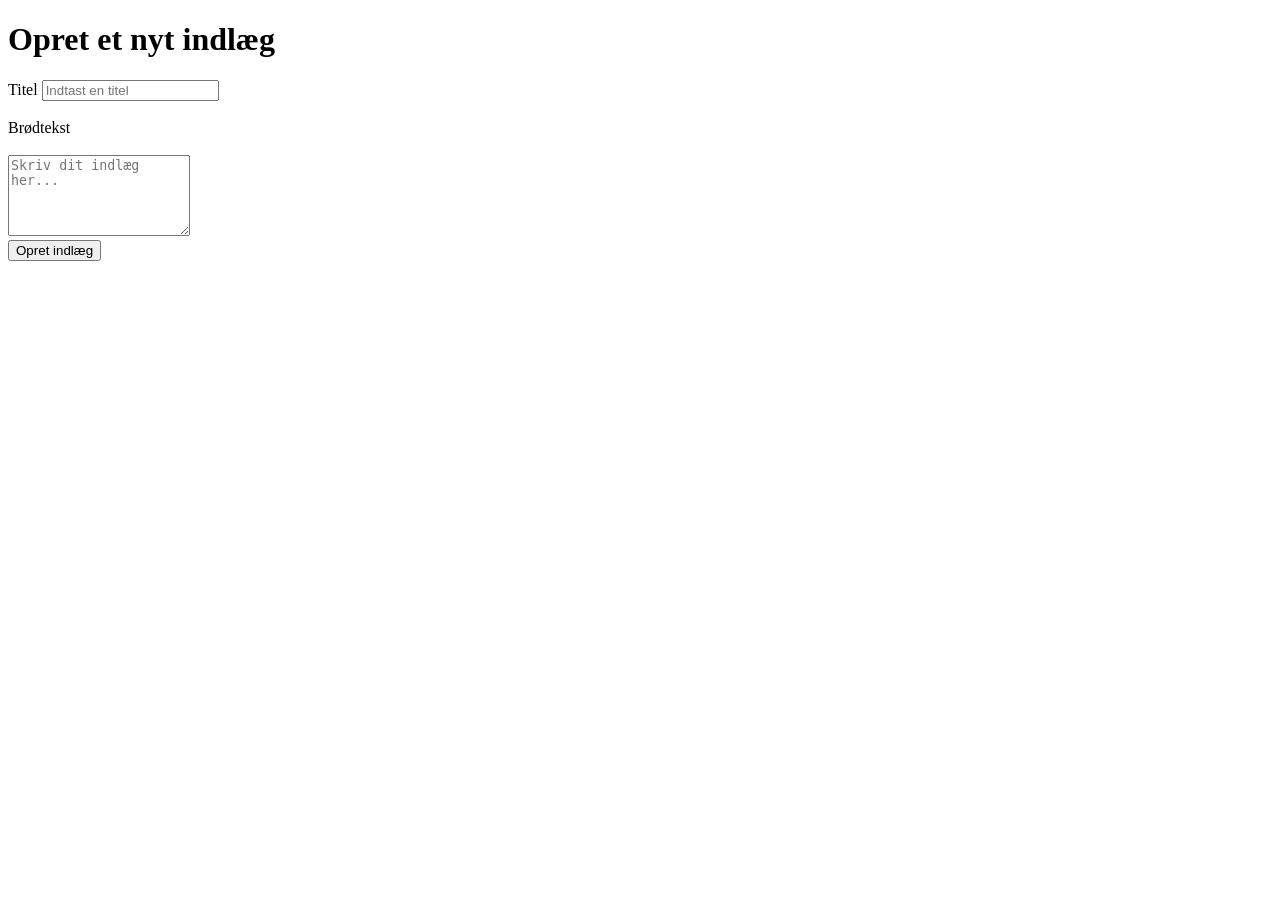
==== src/main/resources/templates/createPost.html @ a9f47250 "refactor project" ====
<!DOCTYPE html>
<html xmlns="http://www.w3.org/1999/xhtml" xmlns:th="http://www.thymeleaf.org">
<head>
    <meta charset="UTF-8">
    <title>Opret indlæg</title>
</head>
<body>
<h1>Opret et nyt indlæg</h1>

<form th:action="@{/createPost}" method="post">

    <label for="title">Titel</label>
    <input type="text" id="title" name="title" placeholder="Indtast en titel" required><br><br>

    <label for="body">Brødtekst</label><br><br>
    <textarea id="body" name="body" placeholder="Skriv dit indlæg her..." rows="5" required></textarea><br>

    <button type="submit">Opret indlæg</button>
</form>
</body>
</html>
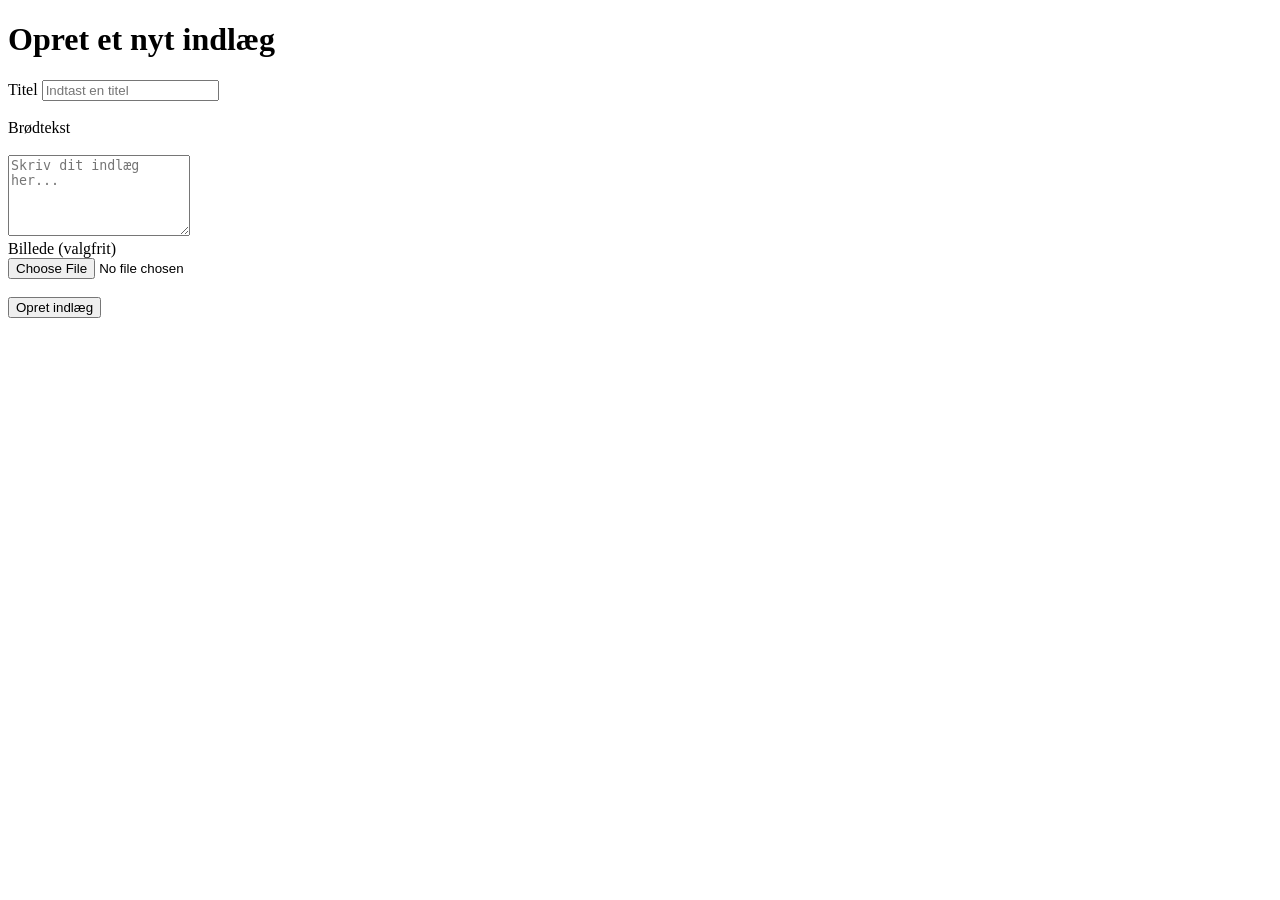
==== commit f6e30810: "nav bar function running" ====
--- a/src/main/resources/templates/createPost.html
+++ b/src/main/resources/templates/createPost.html
@@ -5,6 +5,8 @@
     <title>Opret indlæg</title>
 </head>
 <body>
+<div th:replace="~{fragments :: navigation}"></div>
+
 <h1>Opret et nyt indlæg</h1>
 
 <form th:action="@{/createPost}" method="post">
@@ -15,6 +17,9 @@
     <label for="body">Brødtekst</label><br><br>
     <textarea id="body" name="body" placeholder="Skriv dit indlæg her..." rows="5" required></textarea><br>
 
+    <label for="image">Billede (valgfrit)</label><br>
+    <input type="file" id="image" name="image" accept="image/*"><br><br>
+
     <button type="submit">Opret indlæg</button>
 </form>
 </body>
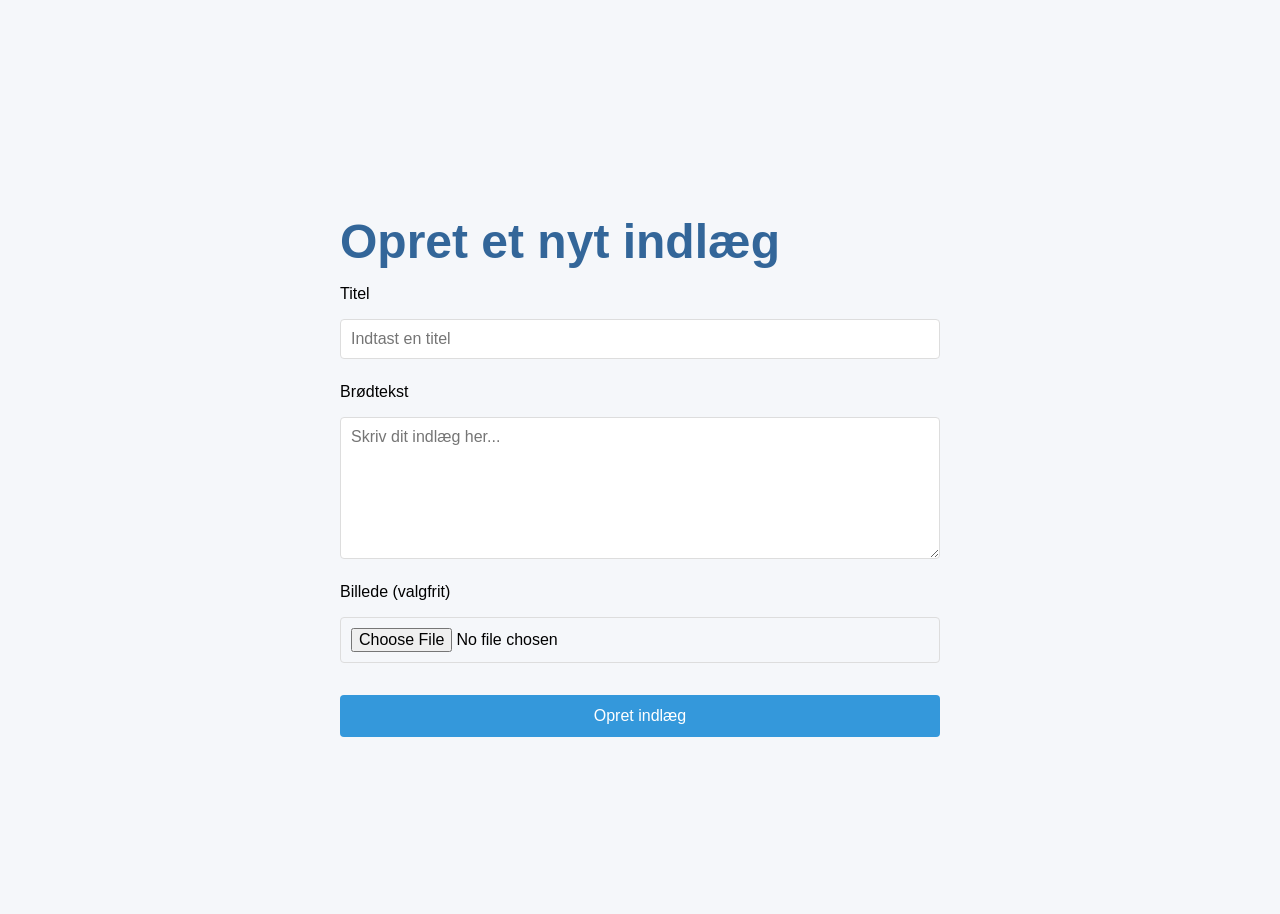
==== commit 74ae071e: "homepage styled" ====
--- a/src/main/resources/templates/createPost.html
+++ b/src/main/resources/templates/createPost.html
@@ -2,25 +2,30 @@
 <html xmlns="http://www.w3.org/1999/xhtml" xmlns:th="http://www.thymeleaf.org">
 <head>
     <meta charset="UTF-8">
+    <link href="../public/css/styles.css" th:href="@{/css/styles.css}" rel="stylesheet"/>
     <title>Opret indlæg</title>
 </head>
 <body>
 <div th:replace="~{fragments :: navigation}"></div>
+<main class="content-container">
 
-<h1>Opret et nyt indlæg</h1>
-
-<form th:action="@{/createPost}" method="post">
+<div class="form-container">
+    <h1>Opret et nyt indlæg</h1>
+<form th:action="@{/createPost}" method="post" enctype="multipart/form-data">
 
     <label for="title">Titel</label>
-    <input type="text" id="title" name="title" placeholder="Indtast en titel" required><br><br>
+    <input type="text" id="title" name="title" placeholder="Indtast en titel" required>
 
-    <label for="body">Brødtekst</label><br><br>
-    <textarea id="body" name="body" placeholder="Skriv dit indlæg her..." rows="5" required></textarea><br>
+    <label for="body">Brødtekst</label>
+    <textarea id="body" name="body" placeholder="Skriv dit indlæg her..." rows="6" required></textarea>
 
-    <label for="image">Billede (valgfrit)</label><br>
-    <input type="file" id="image" name="image" accept="image/*"><br><br>
+    <label for="image">Billede (valgfrit)</label>
+    <input type="file" id="image" name="image" accept="image/*">
 
     <button type="submit">Opret indlæg</button>
 </form>
+</div>
+</main>
+<div th:replace="~{fragments :: footer}"></div>
 </body>
 </html>
